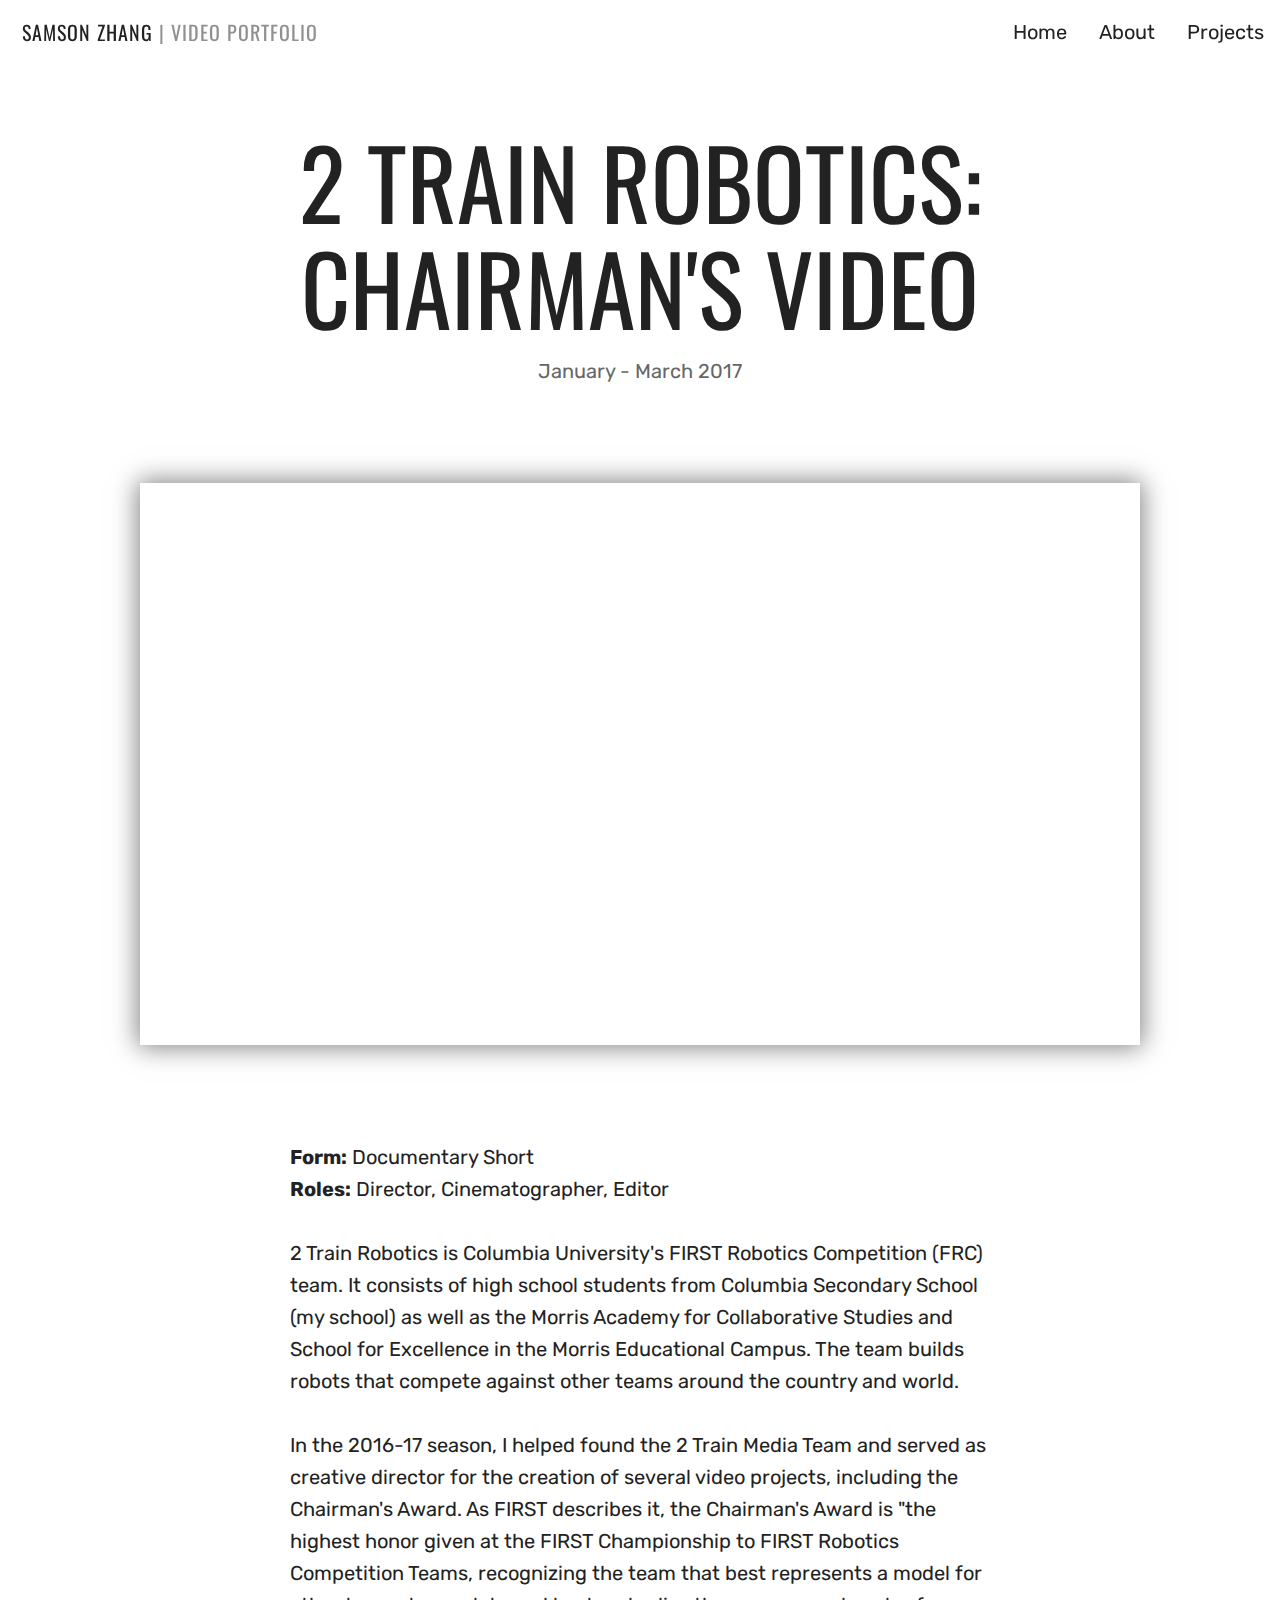
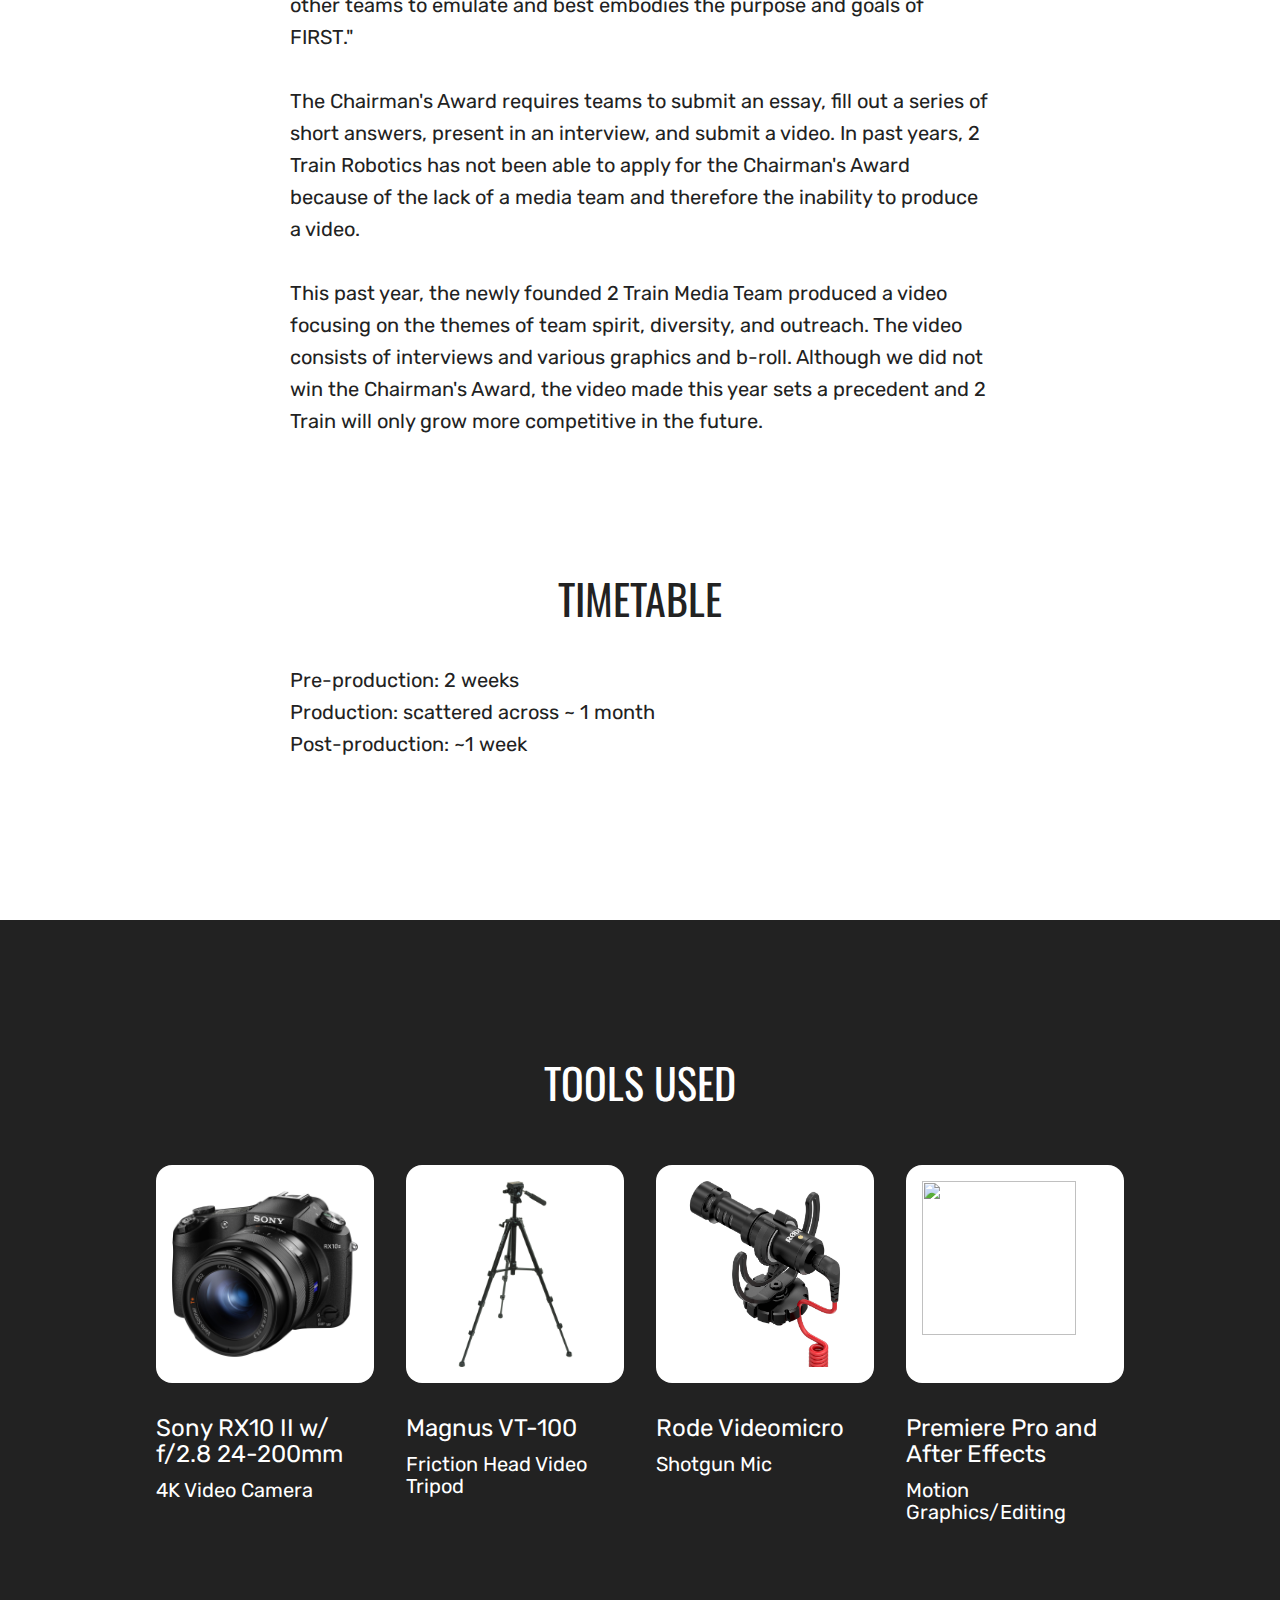
==== 2-train-chairmans/index.html @ 4a4a5d5a "Migrate Videoportfolio to This Repo from wwsalmon.github.io" ====
<html>
<head>
  <meta content='width=device-width, initial-scale=1, maximum-scale=1, minimum-scale=1, user-scalable=no, target-densityDpi=device-dpi' name='viewport'/>
  <title>Chairman's Video | Samson Zhang</title>
  <link href='../style.css' type='text/css' rel='stylesheet'/>
  <link href="https://maxcdn.bootstrapcdn.com/font-awesome/4.2.0/css/font-awesome.min.css" rel="stylesheet">
  <link href="https://fonts.googleapis.com/css?family=Rubik:400,700" rel="stylesheet"/>
  <link href="https://fonts.googleapis.com/css?family=Fredericka+the+Great|Oswald:300,400,700|Playfair+Display:400,400i,700,700i" rel="stylesheet"/>
  <link href="https://fonts.googleapis.com/css?family=Open+Sans:300,300i,400,400i,700,700i" rel="stylesheet"/>
  <script  type="text/javascript" src="https://ajax.googleapis.com/ajax/libs/jquery/3.2.1/jquery.min.js"></script>

</head>
<body>
  <div class='navbar navbar-dark'>
    <a href='../index.html'><div class='title-name'><span>Samson Zhang</span><span style='opacity: 0.5;'> | Video Portfolio</span></div></a>
    <div class='navbar-right'>
      <a href='../index.html'><div class='navbar-item'><span>Home</span></div></a>
      <a href='../about/index.html'><div class='navbar-item'><span>About</span></div></a>
      <div class='navbar-item navbar-item-dropdown'><span>Projects</span></div>
      <div class='navbar-dropdown-outer'>
        <div class='navbar-dropdown-triangle'></div>
        <div class='navbar-dropdown-inner'>
          <a href='../p6-review/index.html'><div class='navbar-dropdown-item'><span>P6 Review</span></div></a>
          <a href='../fallen-short-film/index.html'><div class='navbar-dropdown-item'><span>Fallen</span></div></a>
          <a href='../sony-xb950-review/index.html'><div class='navbar-dropdown-item'><span>Sony XB950 Review</span></div></a>
          <a href='../2-train-chairmans/index.html'><div class='navbar-dropdown-item'><span>Chairman's Video</span></div></a>
          <a href='../2-train-reel/index.html'><div class='navbar-dropdown-item'><span>2 Train Reel</span></div></a>
        </div>
      </div>
    </div>
  </div>

  <div class='project-section'>
    <div class='section-inner'>
      <h1>2 Train Robotics: Chairman's Video</h1>
      <div class='project-subline'><span>January - March 2017</span></div>
      <iframe class='project-youtube' id="ytplayer" type="text/html" src="https://www.youtube.com/embed/oWyXCUr9sog" frameborder="0"></iframe>
      <div class='project-buffer'></div>
      <p><b>Form:</b> Documentary Short<br/>
      <b>Roles:</b> Director, Cinematographer, Editor</p>
      <p>2 Train Robotics is Columbia University's FIRST Robotics Competition (FRC) team. It consists of high school students from Columbia Secondary School (my school) as well as the Morris Academy for Collaborative Studies and School for Excellence in the Morris Educational Campus. The team builds robots that compete against other teams around the country and world.</p>
      <p>In the 2016-17 season, I helped found the 2 Train Media Team and served as creative director for the creation of several video projects, including the Chairman's Award. As FIRST describes it, the Chairman's Award is "the highest honor given at the FIRST Championship to FIRST Robotics Competition Teams, recognizing the team that best represents a model for other teams to emulate and best embodies the purpose and goals of FIRST."</p>
      <p>The Chairman's Award requires teams to submit an essay, fill out a series of short answers, present in an interview, and submit a video. In past years, 2 Train Robotics has not been able to apply for the Chairman's Award because of the lack of a media team and therefore the inability to produce a video.</p>
      <p>This past year, the newly founded 2 Train Media Team produced a video focusing on the themes of team spirit, diversity, and outreach. The video consists of interviews and various graphics and b-roll. Although we did not win the Chairman's Award, the video made this year sets a precedent and 2 Train will only grow more competitive in the future.</p>
      <h2>Timetable</h2>
      <p>Pre-production: 2 weeks<br/>Production: scattered across ~ 1 month<br/>Post-production: ~1 week<p>
    </div>
  </div>
  <div class='project-section section-tools'>
    <div class='section-inner'>
      <h2>Tools Used</h2>
      <div class='project-tools'>
        <div class='project-tool-item'>
          <div class='project-tool-picture'><img src='../tools/rx10ii.jpg'/></div>
          <div class='project-tool-title'><span>Sony RX10 II w/ f/2.8 24-200mm</span></div>
          <div class='project-tool-subtitle'><span>4K Video Camera</span></div>
        </div>
        <div class='project-tool-item'>
          <div class='project-tool-picture'><img src='../tools/tripod.jpg'/></div>
          <div class='project-tool-title'><span>Magnus VT-100</span></div>
          <div class='project-tool-subtitle'><span>Friction Head Video Tripod</span></div>
        </div>
        <div class='project-tool-item'>
          <div class='project-tool-picture'><img src='../tools/videomicro.jpg'/></div>
          <div class='project-tool-title'><span>Rode Videomicro</span></div>
          <div class='project-tool-subtitle'><span>Shotgun Mic</span></div>
        </div>
        <div class='project-tool-item'>
          <div class='project-tool-picture'><img src='../tools/premierepro.png'></div>
          <div class='project-tool-title'><span>Premiere Pro and After Effects</span></div>
          <div class='project-tool-subtitle'><span>Motion Graphics/Editing</span></div>
        </div>
      </div>
    </div>
  </div>
  <script type="text/javascript">
  var topofDiv = $(".project-hero").offset().top;
  var height = $(".project-hero").outerHeight();

  $(window).scroll(function(){
    if($(window).scrollTop() > (topofDiv + height)){
      $(".navbar").css("color", "#222");
      $(".navbar-item").css("border-color", "#222");
    }
    else{
      $(".navbar").css("color", "#fff");
      $(".navbar-item").css("border-color", "#fff");
    }
  });
  </script>
</body>
</html>
---- style.css ----
/* VIDEO PORTFOLIO PAGE */

body{
  margin: 0;
  background-color: #fff;
  font-size: 20px;
  color: #222;
  font-family: 'Rubik';
  line-height: 1.6;
}

a{
  text-decoration: none;
  color: unset;
}

a.deactivated{
   pointer-events: none!important;
   cursor: default;
   color: gray;
   border-bottom: 2px solid gray;
}

.fa{
  font-family: 'FontAwesome'!important;
}

/* NAVBAR */

.navbar{
  position: fixed;
  top: 0;
  left: 0;
  background-color: transparent;
  width: 100%;
  height: 64px;
  display: flex;
  flex-direction: row;
  align-content: stretch;
  z-index: 999;
}

.navbar-dark{
  color: #222;
}

.navbar-light{
  color: #fff;
}

.title-name{
  font-family: 'Oswald';
  text-transform: uppercase;
  font-size: 20px;
  letter-spacing: 1px;
  padding-left: 22px;
  font-weight: 400;
}

.navbar-right{
  margin-left: auto;
  display: inline-flex;
  flex-direction: row;
  align-content: stretch;
}

.title-name, .navbar-right{
  line-height: 64px;
}

.navbar-item{
  transition: all 0.2s ease;
  padding: 0 16px;
  border-bottom: none;
}

.navbar-dark .navbar-item:hover{
  border-bottom: 2px solid #222;
}

.navbar-light .navbar-item:hover{
  border-bottom: 2px solid #fff;
}

.navbar-item-dropdown:hover{
  border-bottom: none!important;
}

.navbar-item:hover{
  transition: all 0.2s ease;
}

.navbar-dropdown-outer{
  transform: translate(9999px);
  opacity: 0;
  position: absolute;
  top: 64px;
  right: 16px;
  transition: opacity 0.2s ease;
}

.navbar-item-dropdown:hover ~ .navbar-dropdown-outer, .navbar-dropdown-outer:hover{
  opacity: 1.0;
  transform: translate(0);
  transition: opacity 0.2s ease;
}

.navbar-dropdown-triangle{
  margin-left: auto;
  margin-right: 26px;
  width: 0;
  height: 0;
  border-right: 16px solid transparent;
  border-left: 16px solid transparent;
  border-bottom: 16px solid red;
}

.navbar-dark .navbar-dropdown-inner{
  background-color: #222;
  color: #fff;
}

.navbar-light .navbar-dropdown-inner{
  background-color: #fff;
  color: #222;
}

.navbar-dark .navbar-dropdown-triangle{
  border-bottom-color: #222;
}

.navbar-light .navbar-dropdown-triangle{
  border-bottom-color: #fff;
}

.navbar-dark .navbar-dropdown-outer span{
  border-bottom-color: #fff!important;
}

.navbar-light .navbar-dropdown-outer span{
  border-bottom-color: #222!important;
}

.navbar-dropdown-inner{
  padding: 8px 0;
  border-radius: 8px;
  line-height: 1.6;
}

.navbar-dropdown-item{
  padding: 2px 16px 2px 12px;
  transition: all 0.2s ease;
}

.navbar-dropdown-item:hover > span{
  border-bottom: 2px solid #fff;
  transition: all 0.2s ease;
}

/* HOME HERO */

.scroll-down{
  position: absolute;
  left: 50%;
  transform: translateX(-50%);
  bottom: 16px;
}

.scroll-down-arrow{
  animation: scroll-down-movement 2s infinite;
  width: 0;
  height: 0;
  border-top: 8px solid #222;
  border-bottom: 8px solid transparent;
  border-left: 16px solid transparent;
  border-right: 16px solid transparent;
  margin: 32px auto;
  position: relative;
}

@keyframes scroll-down-movement{
  0%{top: -8px; opacity: 0;}
  40%{opacity: 1;}
  60%{top: 8px; opacity: 0;}
  100%{top: 8px; opacity: 0;}
}

.home-hero{
  background-color: #f0f0f0;
}

.hero-text-outer{
  position: relative;
  max-width: 1600px;
  margin: 0 auto;
  height: 100%;
}

.hero-text-left ,.hero-text-right{
  position: absolute;
  top: 50%;
  transform: translateY(-50%);
}

.hero-text-left{
  left: 64px;
}

.hero-text-right{
  right: 64px;
  padding-left: 440px;
  text-align: right;
}

.hero-name{
  line-height: 1.0;
  font-size: 96px;
  font-family: 'Fredericka the Great';
}

.hero-subline{
  padding-top: 24px;
  margin-top: 40px;
  border-top: 1px solid #666;
  font-weight: 400;
  display: inline-block;
  font-family: 'Oswald';
  text-transform: uppercase;
  font-size: 32px;
  letter-spacing: 1px;
}

.hero-item{
  font-size: 40px;
  color: #ddd;
  display: block;
  font-family: 'Fredericka the Great';
}

.hero-item-highlight{
  color: #222;
  font-weight: 400;
}

.home-section{
  min-height: 200px;
}

.home-section:last-of-type{
  padding-bottom: 512px;
}

.section-inner{
  width: 1000px;
  margin: 0 auto;
}

.section-inner img{
  width: 100%;
  margin: 32px 0;
}

.section-wide{
  width: 700px;
  position: relative;
  left: 156px;
}

.section-note{
  width: 600px;
  margin: 64px auto;
  padding: 64px 0;
  box-sizing: border-box;
  padding: 128px 64px;
}

.info-marker{
  width: 64px;
  height: 64px;
  border-radius: 32px;
  border: dashed 1px #222;
  text-align: center;
  margin: 0 auto 64px auto;
  font-size: 48px;
  line-height: 64px;
  font-family: 'Fredericka the Great';
}

/* HOME ABOUT SECTION */

.home-about-section{
  background-color: #222;
  color: #fff;
  padding: 128px 0;
}

.home-about-section p{
  margin: 32px 0;
}

.home-about-section img{
  width: 400px;
  position: relative;
  left: 50%;
  transform: translateX(-50%);
  margin-bottom: 32px;
}

.home-about-section .section-inner{
  width: 600px;
}

.home-about-section .scroll-down-arrow{
  border-top-color: #fff;
}

/* HOMEPAGE PROJECT SECTION */

.project-cover-outer img{
  margin: 0;
}

.project-cover-outer{
  position: relative;
  margin: 128px 0;
  overflow: hidden;
  cursor: pointer;
}

.project-cover-outer:nth-of-type(4n-2){
  left: -100px;
}

.project-cover-outer:nth-of-type(2n+1){
  left: 0;
}

 .project-cover-outer:nth-of-type(4n){
   left: 100px;
 }

.project-cover{
  width: 100%;
  transition: all 0.5s ease;
  z-index: 600;
}

.project-cover-outer:hover > .project-cover-hover{
  transition: all 0.5s ease;
  clip: rect(0,1000px,563px,0);
}

.project-cover-outer:hover > .project-cover{
  mtransform: scale(1.05);
}

.project-cover-hover{
  transition: all 0.5s ease;
  width: 100%;
  height: 100%;
  position: absolute;
  clip: rect(563px,1000px,563px,0);
  left: 0;
  top: 0;
  background-color: #fff;
  background-size: 1000px;
  background-position: center 0%;
  z-index: 800;
}

.project-hover-message{
  color: #222;
  position: absolute;
  bottom: 0;
  right: 0;
  font-size: 32px;
  font-family: 'Oswald';
  text-transform: uppercase;
  letter-spacing: 2px;
  text-align: right;
  display: flex;
  flex-direction: row;
  height: 86px;
  justify-content: stretch;
}

.project-message-left{
  width: 200px;
  line-height: 1.0;
}

.project-message-arrow{
  background-color: #fff;
  padding-left: 16px;
}

.project-message-arrow i{
  line-height: 86px;
}

.project-message-sub{
  display: inline-block;
  background-color: #fff;
  height: 43px;
  margin: 0;
  padding-left: 10px;
  box-sizing: border-box;
}

.project-message-sub:first-of-type{
  padding-top: 10px;
  padding-bottom: 5px;
}

.project-message-sub:last-of-type{
  padding-top: 5px;
}

#p6-hover{
  background-image: url("project-covers/p6-base-compressed.gif");
}

#fallen-hover{
  background-image: url("project-covers/fallen-base-4.jpg");
}

#sony-hover{
  background-image: url("project-covers/sonyxb950bt-base.jpg");
}

#chairmans-hover{
  background-image: url("project-covers/2trainchairmans.jpg");
  background-size: 120%;
  background-position: center center;
}

#recap-hover{
  background-image: url("project-covers/2trainrecap-wide.jpeg");
}

/* ABOUT */

.about-header-outer{
  height: 100vh;
  max-height: 1600px;
  position: relative;
  background-image: url("about/header-image.jpg");
  background-size: cover;
  background-position: center center;
  color: #fff;
}

.about-header-outer .scroll-down{
  opacity: 0.6;
}

.about-header-outer .scroll-down-arrow{
  border-top-color: #fff;
}

.about-header-inner{
  display: inline-block;
  position: relative;
  left: 50%;
  top: 50%;
  transform: translate(-50%,-50%);
  text-align: center;
  max-width: 1200px;
}

.about-title{
  font-family: 'Fredericka the Great';
  font-size: 128px;
  letter-spacing: 16px;
}

.about-subtitle{
  margin-top: 64px;
  letter-spacing: 1px;
}

.about-body-main{
  width: 1000px;
  margin: 128px auto;
}

.about-body-main img{
  width: 100%;
  margin: 32px auto;
  border-radius: 16px;
}

.about-body-main p{
  width: 600px;
  margin: 32px auto;
}

p.about-body-quote{
  padding: 64px;
  border: 1px dashed #222;
  margin: 128px auto 64px auto;
  font-size: 36px;
  font-family: 'Oswald';
  text-transform: uppercase;
  line-height: 1.1;
  letter-spacing: 1px;
  nfont-weight: 700;
}

.about-section-outer{
  min-height: 100vh;
  background-color: #222;
  color: #fff;
}

.section-header{
  max-width: 1200px;
  display: inline-block;
  margin: 128px 0;
  position: relative;
  left: 50%;
  transform: translateX(-50%);
}

.huge-title{
  margin-top: 32px;
  letter-spacing: 8px;
  font-size: 300px;
  line-height: 0.8;
  text-align: center;
  font-family: 'Oswald';
  text-transform: uppercase;
  padding-bottom: 128px;
}

.header-image{
  margin-bottom: 64px;
}

.header-image img{
  max-width: 1200px;
}

.header-image .project-youtube{
  width: 110%;
  margin-left: -5%;
}

.about-body-color{
  background-color: #222;
  color: #fff;
  padding: 128px 0;
  margin: 128px auto;
}

.about-body-color-four{
  background-color: #051e3e;
}

.about-body-color-three{
  background-color: #451e3e;
}

.about-body-color-sept{
  background-color: #960000;
}

/* PROJECT HERO */

.project-hero{
  width: 100%;
  min-height: 800px;
  height: 80vh;
  background-position: center center;
  background-size: cover;
}

#p6-hero{
  background-image: url("p6-review/screen-1.jpg");
}

#sony-hero{
  background-image: url("sony-xb950-review/screen-1.jpg");
}

#fallen-hero{
  background-image: url("fallen-short-film/screen-2.jpg");
}

#chairmans-hero{
  background-image: url("2-train-chairmans/screen-1.jpg")
}

.project-section{
  width: 100%;
  min-height: 200px;
  padding-bottom: 128px;
}

.project-section p, .project-section ul, .project-section ol{
  max-width: 700px;
  margin: 32px auto;
}

.project-section h1{
  margin: 128px 0 16px 0;
  font-size: 96px;
  line-height: 1.1;
}

.project-section h1, .project-section h2{
  font-family: 'Oswald';
  text-transform: uppercase;
  font-weight: 400;
  text-align: center;
}

.project-section h2{
  margin: 128px 0 32px 0;
  font-size: 42px;
}

.project-section h3, .about-body-main h3{
  text-align: center;
  margin-top: 128px;
  font-size: 36px;
  font-family: 'Playfair Display';
}

.section-wide h3{
  text-align: left;
}

.project-section h4{
  color: #666;
  margin-top: 64px;
  text-align: center;
}

.section-wide h4{
  text-align: left;
}

.project-section a, .home-about-section a, .about-body-main a{
  color: #0080FF;
  border-bottom: 2px solid #0080FF;
}

.project-subline{
  text-align: center;
  color: #666;
  margin-bottom: 64px;
}

.project-youtube, .project-soundcloud{
  box-shadow: 0 0 24px 2px rgba(0,0,0,0.5);
  width: 1000px;
  height: 562px;
  margin: 32px 0;
}

.project-buffer{
  width: 100%;
  height: 32px;
}

.project-divider{
  width: 200px;
  height: 2px;
  background-color: #666;
  margin: 128px auto 64px auto;
}

/* TOOLS GRAPHIC */

.section-tools{
  background-color: #222;
  color: #fff;
  padding-top: 1px;
}

.project-tools{
  width: 100%;
  display: flex;
  flex-direction: row;
}

.project-tool-item{
  flex: 0 0 25%;
  box-sizing: border-box;
  padding: 16px;
}

.project-tool-title{
  line-height: 1.1;
  font-size: 24px;
  margin-bottom: 12px;
}

.project-tool-subtitle{
  line-height: 1.1;
}

.project-tool-picture{
  width: 100%;
  height: 218px;
  padding-bottom: 32px;
}

.project-tool-picture img{
  width: calc(100% - 32px);
  padding: 16px;
  background-color: #fff;
  border-radius: 16px;
  margin: 0;
}

.app-icon{
  box-sizing: border-box;
  text-align: center;
  line-height: 48px;
  width: 50px;
  color: #000;
}

.adobe{
  font-family: 'Fredericka the Great';
  font-size: 24px;
  border: 1px dotted #666;
}

.sony{
  font-family: 'Open Sans';
  font-size: 16px;
}

ul.contents{
  width: 300px;
  margin: 32px auto;
  padding: 32px 64px;
  border: 1px dashed #666;
  list-style: none;
  text-align: center;
}

.contents li{
  padding: 16px 0;
}

.contents li:hover{
  background-color: #f6f6f6;
}

/* CALENDAR */

.calendar{
  display: inline-block;
  position: absolute;
  left: -360px;
}

.calendar h3{
  text-align: center;
}

.calendar table{
  border-collapse: collapse;
  box-shadow: 0 0 8px 1px rgba(0,0,0,0.1);
  padding: 4px;
  color: #bbb;
}

.calendar td{
  width: 40px;
  height: 40px;
  line-height: 40px;
  text-align: center;
  padding: 0;
  margin: 0;
  position: relative;
}

.day-start, .day-idea, .day-pre, .day-strbd, .day-prod, .day-post, .day-end, .day-remaster{
  color: #fff;
}

.day-start{
  background-color: #adf0ff;
}

.day-strbd-full{
  background-color: #0098d2;
}

.day-strbd-back{
  position: absolute;
  top: 0;
  left: 0;
  z-index: -100;
  width: 0;
  height: 0;
  border-bottom: 20px solid #0098d2;
  border-right: 20px solid #0098d2;
  border-left: 20px solid #56caf6;
  border-top: 20px solid #56caf6;
}

.day-post-full{
  background-color: #222;
}

.day-post-back{
  position: absolute;
  top: 0;
  left: 0;
  z-index: -100;
  width: 0;
  height: 0;
  border-bottom: 20px solid #222;
  border-right: 20px solid #222;
  border-left: 20px solid #F24C0D;
  border-top: 20px solid #F24C0D;
}

.day-pre{
  background-color: #56caf6;
}

.day-prod{
  background-color: #F24C0D;
}

.day-idea{
  background-color: #14A0BE;
}

.day-end{
  background-color: #F58155;
}

.day-remaster{
  background-image: url("fallen-short-film/striped-back.png");
  background-size: 100%;
}

.row-weekdays{
  background-color: #f6f6f6;
}

.calendar-key{
  margin-top: 32px;
}

.calendar-key-item{
  display: flex;
  flex-direction: row;
  align-items: center;
}

.calendar-key-color{
  width: 20px;
  height: 20px;
  margin-top: 8px;
  margin-bottom: 8px;
  margin-right: 16px;
}

.partial-calendar .day-idea, .partial-calendar .day-pre-ov, .partial-calendar .day-strbd, .partial-calendar .day-prod-ov, .partial-calendar .day-post-ov{
  background-color: unset;
  color: unset;
}

.partial-calendar .day-strbd-back, .partial-calendar .day-post-back{
  display: none;
}

/* .day-post-ov{
  background-color: #000!important;
  color: #fff!important;
}

*/

.pre-calendar .day-pre-ov{
  background-color: #56caf6!important;
  color: #fff!important;
}

/*

.day-prod-ov{
  background-color: #F24C0D!important;
  color: #fff!important;
}

.day-idea-ov{
  background-color: #14A0BE!important;
  color: #fff!important;
}

.day-strbd{
  background-color: #0098d2!important;
  color: #fff!important;
}

*/

/* SLIDESHOW */

.slides-container{
  position: relative;
  margin: 64px 0;
  background-color: #fff;
}

.slides-placeholder{
  visibility: hidden;
}

.slides-main{
  position: absolute;
  top: 0;
}

.slides-main img, img.slides-placeholder{
  margin: 0!important;
}

.slides-menu{
  width: 100%;
  height: 200px;
  overflow-x: auto;
  padding: 24px 0;
}

.slides-menu-inner{
  position: relative;
  height: 100%;
  display: inline-flex;
  flex-flow: row nowrap;
}

.slides-picker-outer{
  height: 100%;
  box-sizing: border-box;
  padding: 0 16px;
  transition: all 0.2s ease;
}

img.slides-picker{
  width: unset;
  height: 100%;
  margin: 0;
  opacity: 0.2;
  cursor: pointer;
}

.slides-nav{
  width: 42px;
  height: 80px;
  position: absolute;
  bottom: 84px;
  background-color: #fff;
  box-shadow: 0 0 6px 1px rgba(0,0,0,0.1);
  z-index: 999;
  text-align: center;
  line-height: 80px;
  cursor: pointer;
}

.slides-back{
  left: -16px;
}

.slides-next{
  right: -16px;
}
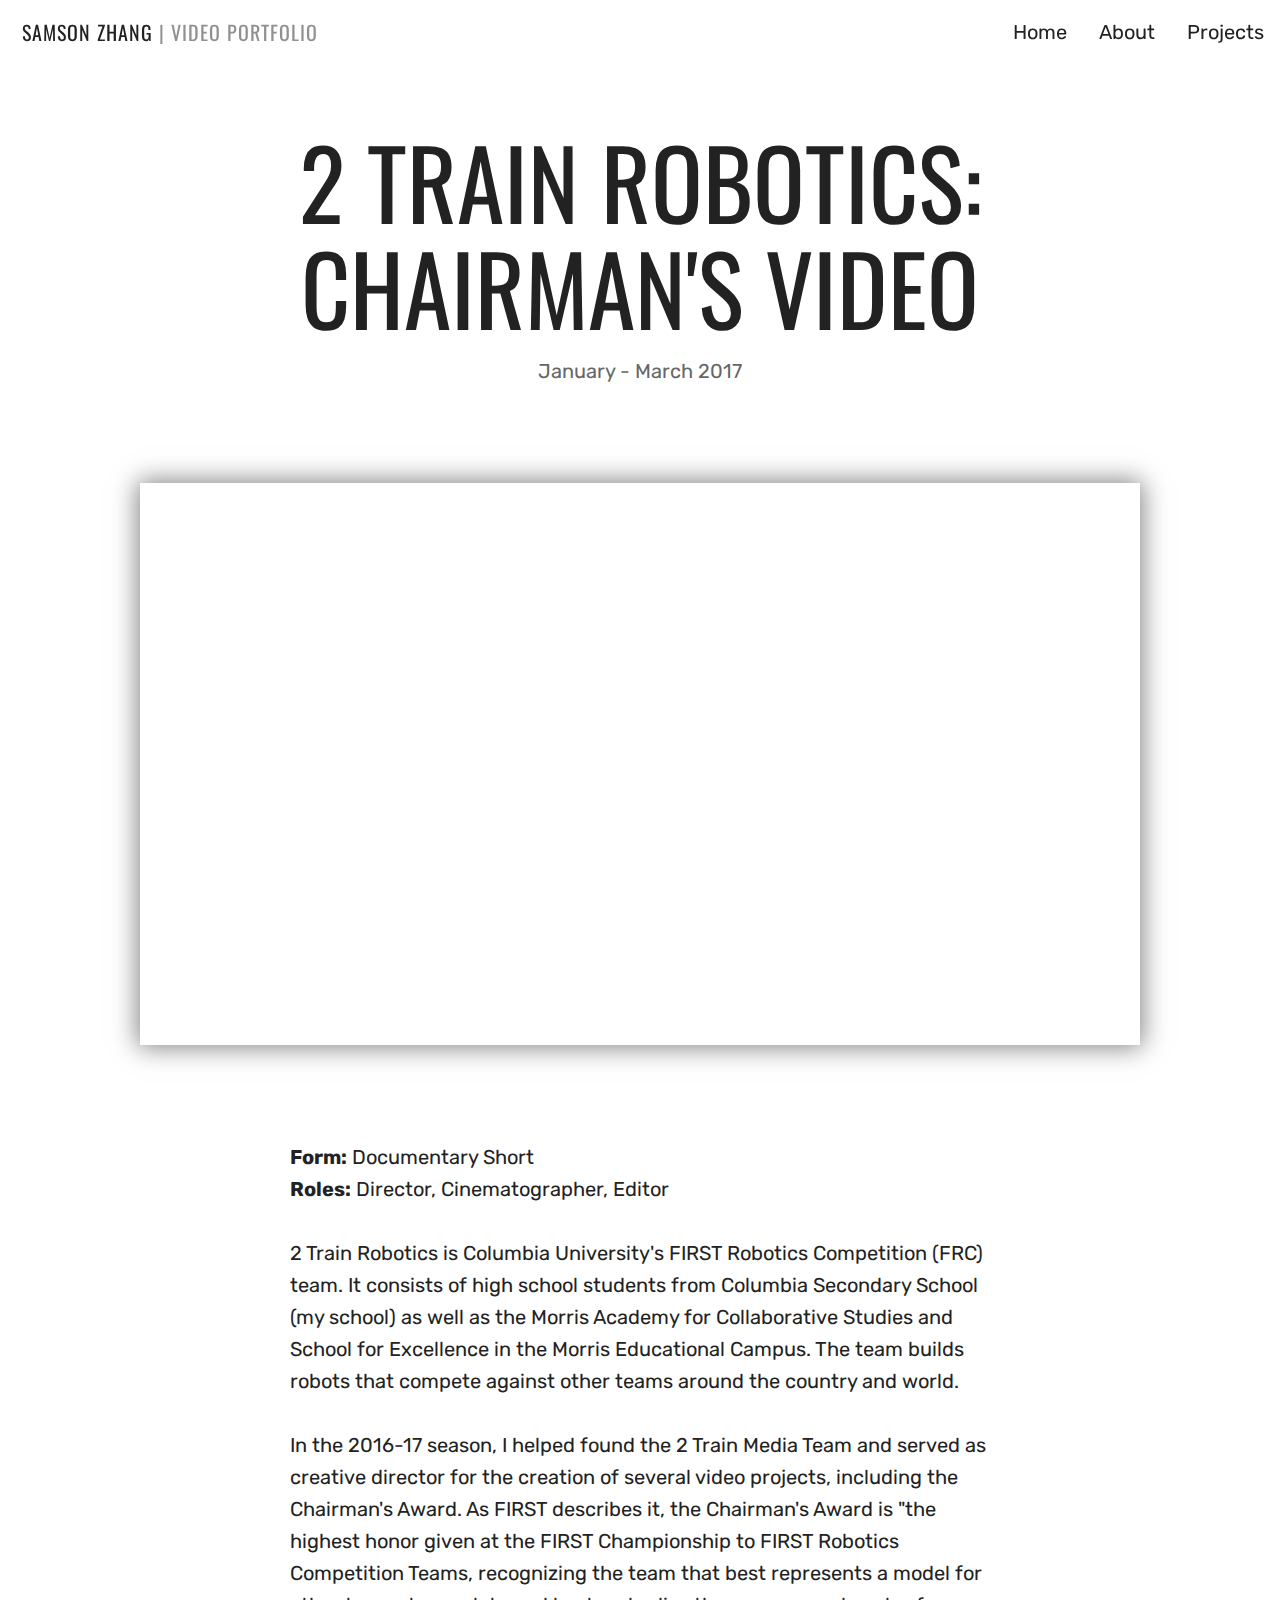
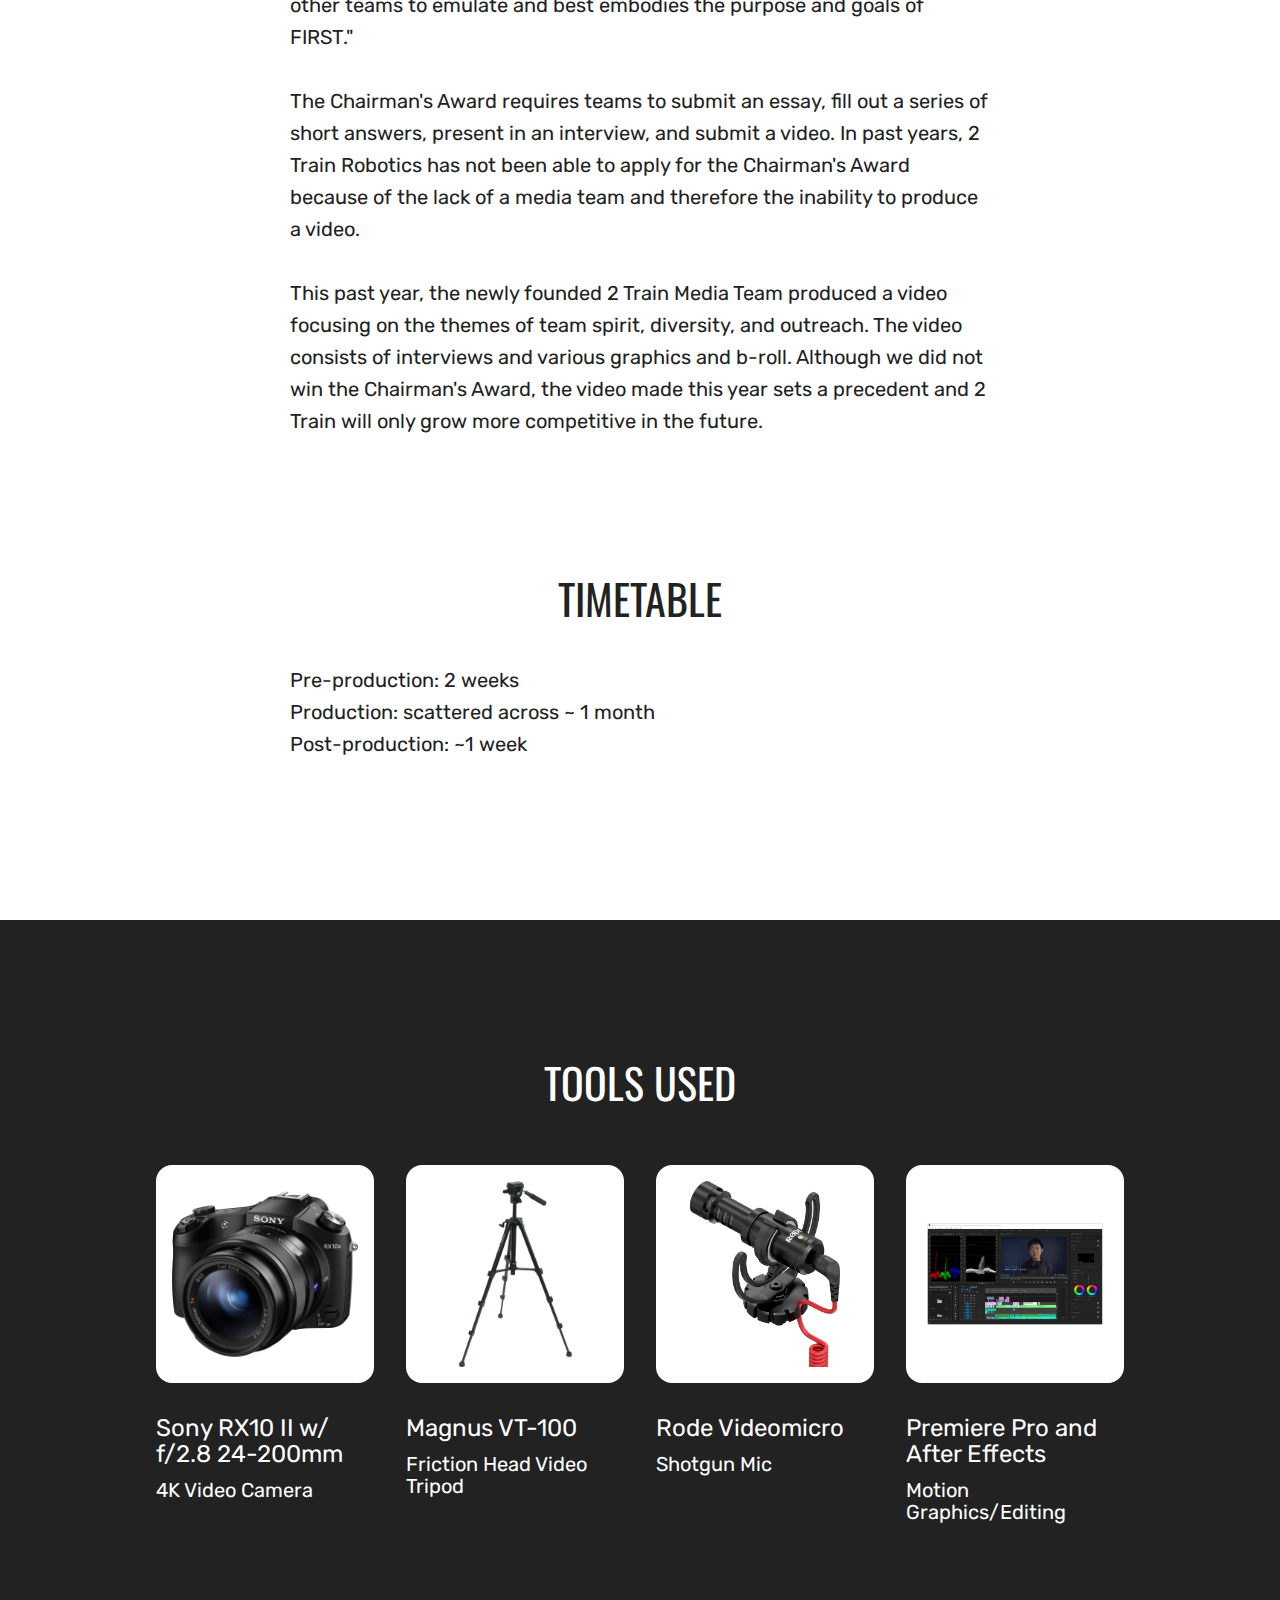
==== commit def9aaa6: "Fix Wrong Case Image Reference" ====
--- a/2-train-chairmans/index.html
+++ b/2-train-chairmans/index.html
@@ -66,7 +66,7 @@
           <div class='project-tool-subtitle'><span>Shotgun Mic</span></div>
         </div>
         <div class='project-tool-item'>
-          <div class='project-tool-picture'><img src='../tools/premierepro.png'></div>
+          <div class='project-tool-picture'><img src='../tools/premierepro.PNG'></div>
           <div class='project-tool-title'><span>Premiere Pro and After Effects</span></div>
           <div class='project-tool-subtitle'><span>Motion Graphics/Editing</span></div>
         </div>
--- a/style.css
+++ b/style.css
@@ -57,6 +57,12 @@
   font-weight: 400;
 }
 
+@media (max-width: 700px){
+  .title-name{
+    display: none;
+  }
+}
+
 .navbar-right{
   margin-left: auto;
   display: inline-flex;
@@ -196,20 +202,24 @@
   height: 100%;
 }
 
-.hero-text-left ,.hero-text-right{
-  position: absolute;
-  top: 50%;
-  transform: translateY(-50%);
-}
-
-.hero-text-left{
-  left: 64px;
-}
-
-.hero-text-right{
-  right: 64px;
-  padding-left: 440px;
-  text-align: right;
+@media (min-width: 1280px){
+
+  .hero-text-left ,.hero-text-right{
+    position: absolute;
+    top: 50%;
+    transform: translateY(-50%);
+  }
+
+  .hero-text-left{
+    left: 64px;
+  }
+
+  .hero-text-right{
+    right: 64px;
+    padding-left: 440px;
+    text-align: right;
+  }
+
 }
 
 .hero-name{
@@ -230,6 +240,35 @@
   letter-spacing: 1px;
 }
 
+@media (max-width: 1280px){
+
+  .hero-text-right{
+    display: inline-block;
+    text-align: center;
+    position: relative;
+    left: 50%;
+    top: 50%;
+    transform: translate(-50%, -50%);
+  }
+
+  .hero-name{
+    font-size: 64px;
+  }
+
+  .hero-subline{
+    font-size: 20px;
+  }
+
+  .home-about-section img{
+    width: 200px!important;
+  }
+
+  .home-about-section .section-inner{
+    width: calc(100% - 72px)!important;
+  }
+
+}
+
 .hero-item{
   font-size: 40px;
   color: #ddd;
@@ -242,28 +281,26 @@
   font-weight: 400;
 }
 
-.home-section{
-  min-height: 200px;
-}
-
-.home-section:last-of-type{
-  padding-bottom: 512px;
+@media (max-width: 1280px){
+  .hero-text-left{
+    display: none;
+  }
 }
 
 .section-inner{
-  width: 1000px;
+  max-width: 1000px;
   margin: 0 auto;
+}
+
+@media (max-width: 1280px){
+  .section-inner, .about-body-main{
+    width: calc(100% - 48px)!important;
+  }
 }
 
 .section-inner img{
   width: 100%;
   margin: 32px 0;
-}
-
-.section-wide{
-  width: 700px;
-  position: relative;
-  left: 156px;
 }
 
 .section-note{
@@ -298,6 +335,10 @@
   margin: 32px 0;
 }
 
+p.side-note{
+  opacity: 0.4;
+}
+
 .home-about-section img{
   width: 400px;
   position: relative;
@@ -337,6 +378,13 @@
 
  .project-cover-outer:nth-of-type(4n){
    left: 100px;
+ }
+
+ @media (max-width: 1280px){
+   .project-cover-outer{
+     left: 0!important;
+     margin: 32px 0;
+   }
  }
 
 .project-cover{
@@ -363,7 +411,7 @@
   left: 0;
   top: 0;
   background-color: #fff;
-  background-size: 1000px;
+  background-size: cover;
   background-position: center 0%;
   z-index: 800;
 }
@@ -447,6 +495,7 @@
   background-image: url("about/header-image.jpg");
   background-size: cover;
   background-position: center center;
+  background-attachment: fixed;
   color: #fff;
 }
 
@@ -472,6 +521,14 @@
   font-family: 'Fredericka the Great';
   font-size: 128px;
   letter-spacing: 16px;
+  line-height: 1.1;
+}
+
+@media (max-width: 1000px){
+  .about-title{
+    font-size: 64px;
+    letter-spacing: 4px;
+  }
 }
 
 .about-subtitle{
@@ -493,6 +550,13 @@
 .about-body-main p{
   width: 600px;
   margin: 32px auto;
+}
+
+@media (max-width: 760px){
+  .about-body-main p, .project-section p{
+    width: 100%;
+    max-width: 450px!important;
+  }
 }
 
 p.about-body-quote{
@@ -504,7 +568,14 @@
   text-transform: uppercase;
   line-height: 1.1;
   letter-spacing: 1px;
-  nfont-weight: 700;
+}
+
+@media (max-width: 800px){
+  p.about-body-quote{
+    padding: 32px;
+    font-size: 30px;
+    box-sizing: border-box;
+  }
 }
 
 .about-section-outer{
@@ -568,11 +639,26 @@
 /* PROJECT HERO */
 
 .project-hero{
+  position: relative;
   width: 100%;
   min-height: 800px;
   height: 80vh;
+  background-position: center 200%;
+  background-size: cover;
+  background-attachment: fixed;
+}
+
+.project-hero-sub{
   background-position: center center;
-  background-size: cover;
+}
+
+@media (max-width: 1000px){
+  .project-hero{
+    height: 50vh;
+    min-height: 0;
+    background-position: center center;
+    background-attachment: unset;
+  }
 }
 
 #p6-hero{
@@ -584,7 +670,11 @@
 }
 
 #fallen-hero{
-  background-image: url("fallen-short-film/screen-2.jpg");
+  background-image: url("fallen-short-film/screen-3.jpg");
+}
+
+#fallen-bts-hero{
+  background-image: url("fallen-short-film/bts-cover.jpg");
 }
 
 #chairmans-hero{
@@ -597,6 +687,12 @@
   padding-bottom: 128px;
 }
 
+@media (max-width: 800px){
+  .project-section{
+    padding-bottom: 48px;
+  }
+}
+
 .project-section p, .project-section ul, .project-section ol{
   max-width: 700px;
   margin: 32px auto;
@@ -606,6 +702,13 @@
   margin: 128px 0 16px 0;
   font-size: 96px;
   line-height: 1.1;
+}
+
+@media (max-width: 800px){
+  .project-section h1{
+    font-size: 48px;
+    margin: 48px 0 16px 0;
+  }
 }
 
 .project-section h1, .project-section h2{
@@ -627,8 +730,10 @@
   font-family: 'Playfair Display';
 }
 
-.section-wide h3{
-  text-align: left;
+@media (max-width: 800px){
+  .project-section h3, .about-body-main h3{
+    margin-top: 64px;
+  }
 }
 
 .project-section h4{
@@ -637,10 +742,6 @@
   text-align: center;
 }
 
-.section-wide h4{
-  text-align: left;
-}
-
 .project-section a, .home-about-section a, .about-body-main a{
   color: #0080FF;
   border-bottom: 2px solid #0080FF;
@@ -652,16 +753,35 @@
   margin-bottom: 64px;
 }
 
+@media (max-width: 800px){
+  .project-subline{
+    margin-bottom: 24px;
+  }
+}
+
 .project-youtube, .project-soundcloud{
   box-shadow: 0 0 24px 2px rgba(0,0,0,0.5);
-  width: 1000px;
-  height: 562px;
+  width: 100%;
+  min-height: 300px;
   margin: 32px 0;
+}
+
+@media (min-width: 600px){
+  .project-youtube, .project-soundcloud{
+    max-width: 1000px;
+    height: 562px;
+  }
 }
 
 .project-buffer{
   width: 100%;
   height: 32px;
+}
+
+@media (max-width: 800px){
+  .project-buffer{
+    display: none;
+  }
 }
 
 .project-divider{
@@ -682,13 +802,19 @@
 .project-tools{
   width: 100%;
   display: flex;
-  flex-direction: row;
+  flex-flow: row wrap;
 }
 
 .project-tool-item{
   flex: 0 0 25%;
   box-sizing: border-box;
-  padding: 16px;
+  padding: 16px 16px 48px 16px;
+}
+
+@media (max-width: 1000px){
+  .project-tool-item{
+    flex: 0 0 50%;
+  }
 }
 
 .project-tool-title{
@@ -703,7 +829,6 @@
 
 .project-tool-picture{
   width: 100%;
-  height: 218px;
   padding-bottom: 32px;
 }
 
@@ -734,36 +859,87 @@
   font-size: 16px;
 }
 
-ul.contents{
-  width: 300px;
-  margin: 32px auto;
-  padding: 32px 64px;
-  border: 1px dashed #666;
+.fallen-bts-title{
+  display: inline-block;
+  color: #fff;
+  font-family: 'Oswald';
+  font-size: 128px;
+  letter-spacing: 4px;
+  line-height: 1.1;
+  position: relative;
+  top: 50%;
+  left: 50%;
+  transform: translate(-50%,-50%);
+  text-align: center;
+}
+
+@media (max-width: 800px){
+  .fallen-bts-title{
+    font-size: 64px;
+  }
+}
+
+.fallen-fixed-contents{
+  position: fixed;
+  top: 50%;
+  left: 56px;
+  transform: translateY(-50%);
+  transition: all 0.2s ease;
+  opacity: 0;
+  z-index: -1000;
+}
+
+@media (max-width: 1280px){
+  .fallen-fixed-contents{
+    display: none;
+  }
+}
+
+.fallen-fixed-contents ol, .fallen-fixed-contents ul{
+  margin: 0;
+  padding: 0;
+}
+
+.fallen-fixed-contents ul{
   list-style: none;
-  text-align: center;
-}
-
-.contents li{
-  padding: 16px 0;
-}
-
-.contents li:hover{
-  background-color: #f6f6f6;
+  margin-left: -16px;
+}
+
+.fallen-fixed-contents-title{
+  padding: 8px 0;
+  margin-left: -16px;
+  font-family: 'Oswald';
+}
+
+.fallen-fixed-contents li{
+  padding: 8px 0;
+  opacity: 0.2;
+  box-sizing: border-box;
+  transition: all 0.2s ease;
+  font-family: 'Oswald';
+}
+
+.fallen-fixed-contents li:hover{
+  color: #222;
+  opacity: 1.0;
+  transition: all 0.2s ease;
 }
 
 /* CALENDAR */
 
+.calendar-outer{
+  display: inline-block;
+  position: relative;
+  left: 50%;
+  transform: translateX(-50%);
+  margin: 32px 0;
+}
+
+.calendar, .calendar-key{
+  display: inline-block;
+}
+
 .calendar{
-  display: inline-block;
-  position: absolute;
-  left: -360px;
-}
-
-.calendar h3{
-  text-align: center;
-}
-
-.calendar table{
   border-collapse: collapse;
   box-shadow: 0 0 8px 1px rgba(0,0,0,0.1);
   padding: 4px;
@@ -780,7 +956,7 @@
   position: relative;
 }
 
-.day-start, .day-idea, .day-pre, .day-strbd, .day-prod, .day-post, .day-end, .day-remaster{
+.day-start, .day-idea, .day-pre, .day-strbd, .day-prod, .day-post, .day-end{
   color: #fff;
 }
 
@@ -838,17 +1014,14 @@
   background-color: #F58155;
 }
 
-.day-remaster{
-  background-image: url("fallen-short-film/striped-back.png");
-  background-size: 100%;
-}
-
 .row-weekdays{
   background-color: #f6f6f6;
 }
 
 .calendar-key{
-  margin-top: 32px;
+  position: relative;
+  top: -24px;
+  margin-left: 32px;
 }
 
 .calendar-key-item{
@@ -930,6 +1103,7 @@
   width: 100%;
   height: 200px;
   overflow-x: auto;
+  overflow-y: hidden;
   padding: 24px 0;
 }
 
